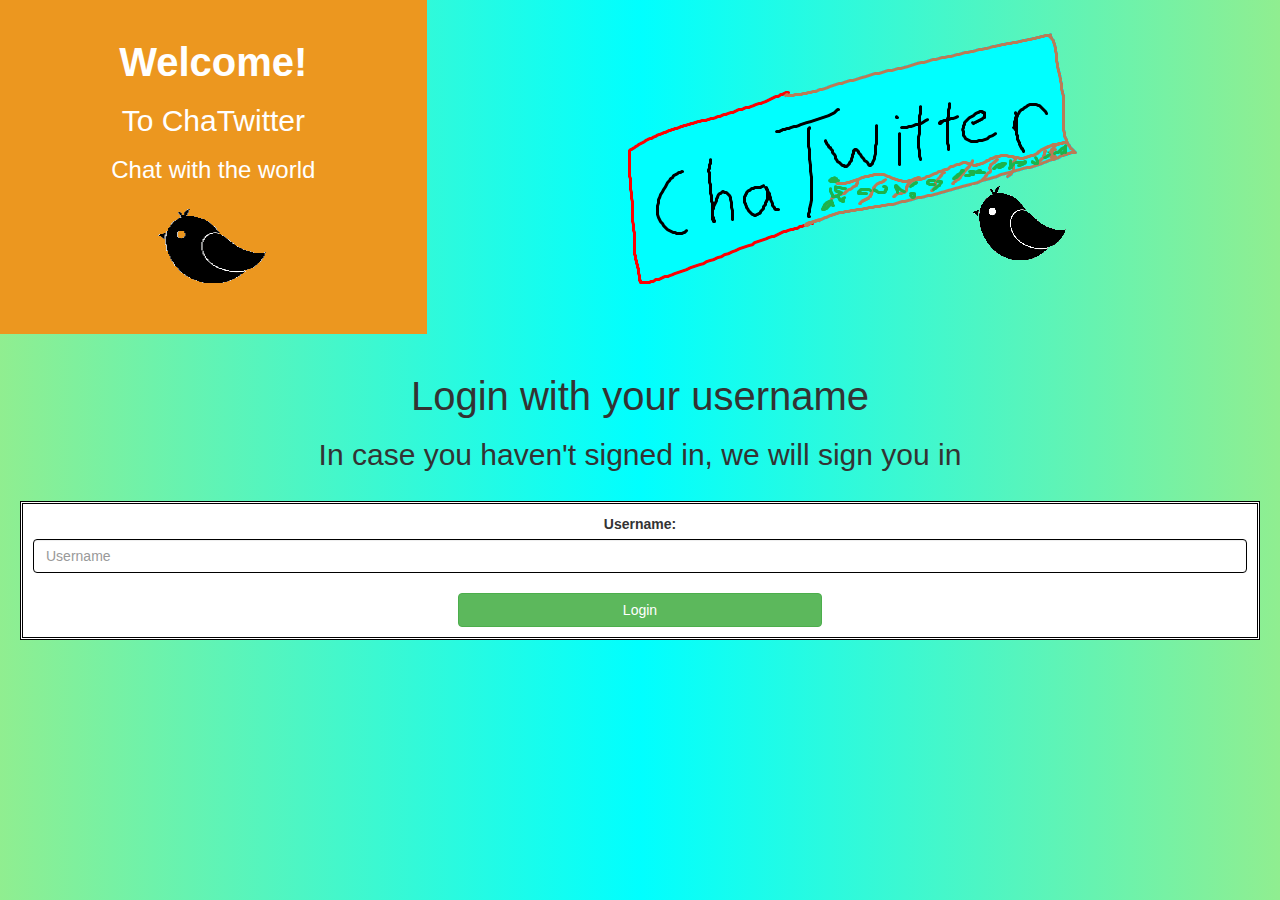
==== index.html @ 999fa823 "Add files via upload" ====
<!DOCTYPE html>
<html>
    <head>
        <title>ChaTwitter login</title>
        <link rel="icon" href="Icon logo.png">
        <link rel="stylesheet" href="https://maxcdn.bootstrapcdn.com/bootstrap/3.4.0/css/bootstrap.min.css">
        <script src="https://ajax.googleapis.com/ajax/libs/jquery/3.4.1/jquery.min.js"></script>
        <script src="https://maxcdn.bootstrapcdn.com/bootstrap/3.4.0/js/bootstrap.min.js"></script>
        <link rel="stylesheet" href="style.css">
    </head>
    <body>
        <span id="left_panel" class="col-lg-4 col-md-4 col-sm-4 col-xs-4 btn-warning">
            <h1 style="font-size: 40px;"><b>Welcome!</b></h1>
            <h2>To ChaTwitter</h2>
            <h3>Chat with the world</h3>
            <center>
                <img class="img-responsive" src="Icon logo.png">
            </center>
        </span>
        <span id="right_panel" class="col-lg-8 col-md-8 col-sm-8 col-xs-8">
            <center>
                <img class="img-responsive" src="Logo.png">
            </center>
        </span>
        <div id="bottom_panel" class="col-lg-12 col-md-12 col-sm-12 col-xs-12" style="text-align: center; padding: 20px;">
            <h1 style="font-size: 40px;">Login with your username</h1>
            <h2>In case you haven't signed in, we will sign you in</h2>
            <br>
            <div id="sign_in">
                <label><b>Username:</b></label>
                <input style="border-color: black !important;" id="username" class="form-control" type="text" placeholder="Username">
                <br>
                <button style="width: 30% !important;" class="btn btn-success" type="button" onclick="go_next()">Login</button>
            </div>
        </div>
        <script src="main.js"></script>
    </body>
</html>
---- style.css ----
body {
    background-image: linear-gradient(to right, lightgreen, aqua, lightgreen);
    text-align: center;
}
#left_panel {
    float: left !important;
    padding: 20px !important;
}
#right_panel {
    float: right !important;
    text-align: center;
    padding: 20px !important;
}
#sign_in {
    background-color: white;
    border-style: double;
    border-color: black;
    padding: 10px;
}
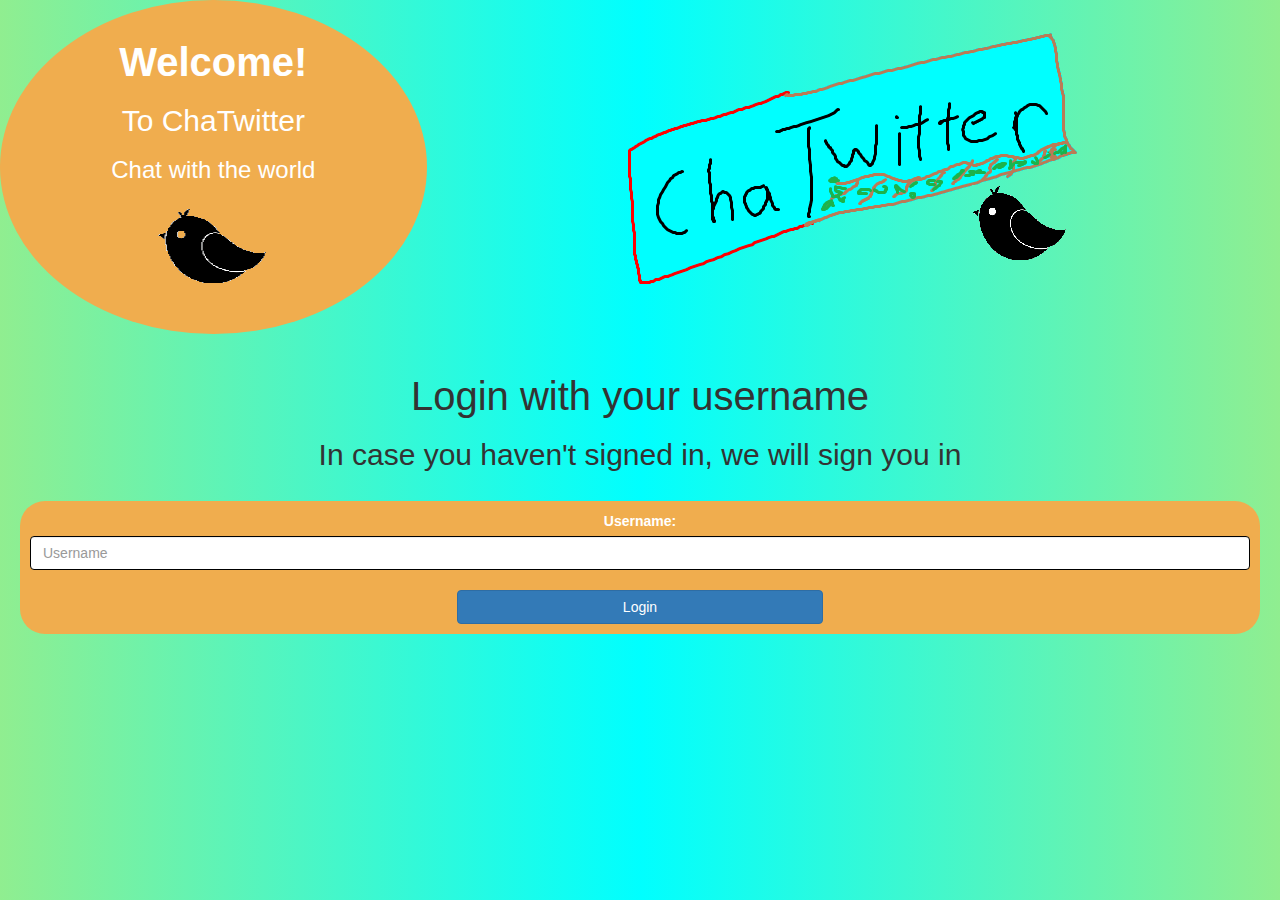
==== commit d16845ae: "Add files via upload" ====
--- a/index.html
+++ b/index.html
@@ -26,11 +26,11 @@
             <h1 style="font-size: 40px;">Login with your username</h1>
             <h2>In case you haven't signed in, we will sign you in</h2>
             <br>
-            <div id="sign_in">
+            <div id="sign_in" class="btn-warning">
                 <label><b>Username:</b></label>
                 <input style="border-color: black !important;" id="username" class="form-control" type="text" placeholder="Username">
                 <br>
-                <button style="width: 30% !important;" class="btn btn-success" type="button" onclick="go_next()">Login</button>
+                <button style="width: 30% !important;" class="btn btn-primary" type="button" onclick="go_next()">Login</button>
             </div>
         </div>
         <script src="main.js"></script>
--- a/style.css
+++ b/style.css
@@ -5,6 +5,7 @@
 #left_panel {
     float: left !important;
     padding: 20px !important;
+    border-radius: 50%;
 }
 #right_panel {
     float: right !important;
@@ -12,8 +13,6 @@
     padding: 20px !important;
 }
 #sign_in {
-    background-color: white;
-    border-style: double;
-    border-color: black;
+    border-radius: 25px;
     padding: 10px;
 }